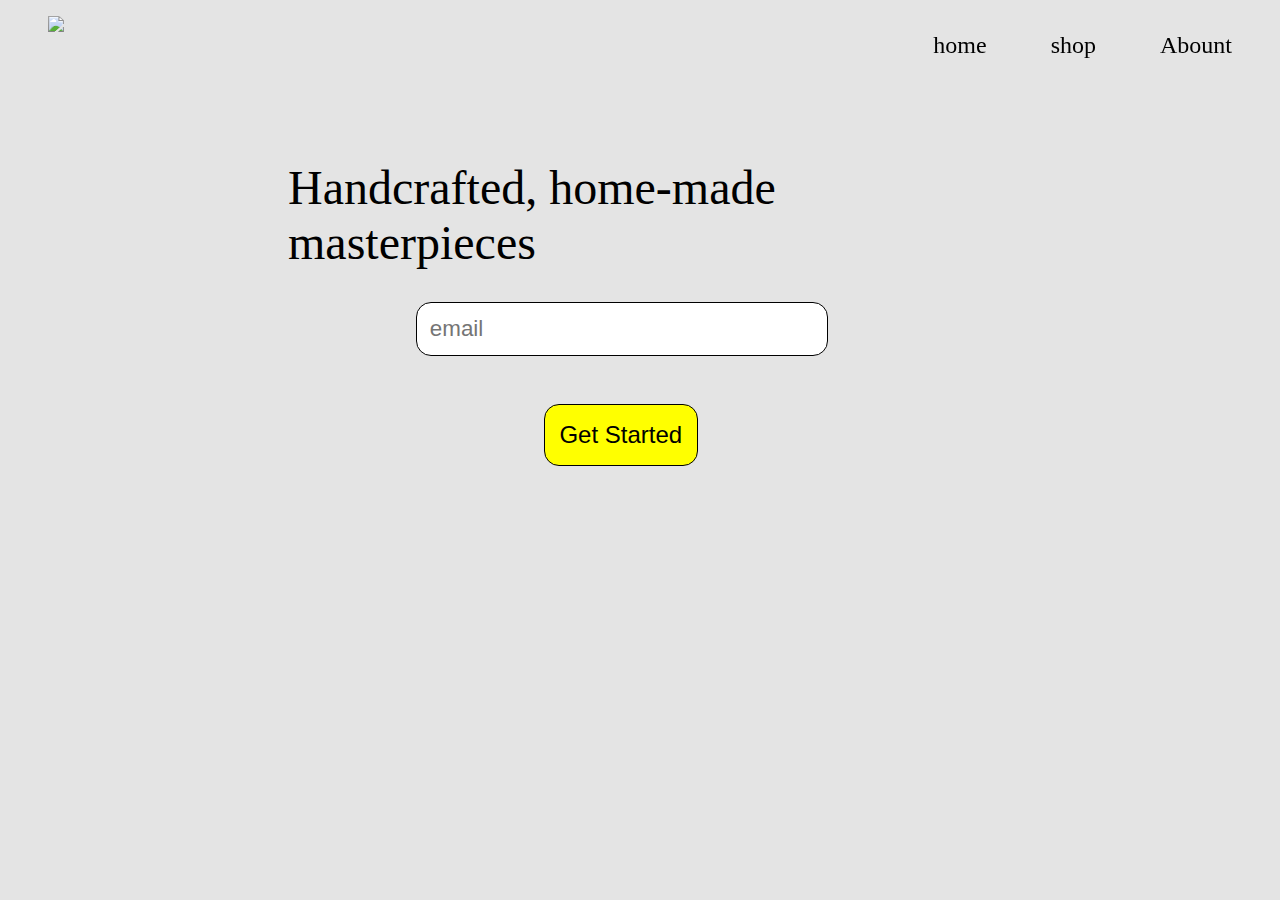
==== Design responsivo para a web legado/Landing Page/index.html @ a7db1f79 "Landing Page" ====
<!DOCTYPE html>
<html lang="pt-br">
<head>
    <meta charset="UTF-8">
    <meta http-equiv="X-UA-Compatible" content="IE=edge">
    <meta name="viewport" content="width=device-width, initial-scale=1.0">

    <title>Landing Page</title>

    <link rel="stylesheet" href="styles.css">
</head>
<body>
    <header id="header">
        <nav id="nav-bar">
            <img src="https://cdn.freecodecamp.org/testable-projects-fcc/images/product-landing-page-logo.png" id="header-img">
            <ul>
                <li>
                    <a href="#email" class="nav-link">home</a>
                </li>
                <li>
                    <a href="#form" class="nav-link">shop</a>
                </li>
                <li>
                    <a href="#video" class="nav-link">Abount</a>
                </li>
            </ul>
        </nav>
    </header>
    <main>
        <form id="form" action="https://www.freecodecamp.com/email-submit">
            <p>Handcrafted, home-made masterpieces
            </p>
            <input type="email" id="email" placeholder="email" required name="email">
            <input type="submit" id="submit" value="Get Started">
        </form>
        <iframe width="560" height="315" src="https://www.youtube.com/embed/y8Yv4pnO7qc" title="YouTube video player" frameborder="0" allow="accelerometer; autoplay; clipboard-write; encrypted-media; gyroscope; picture-in-picture" allowfullscreen></iframe>
    </main>
</body>
</html>
---- Design responsivo para a web legado/Landing Page/styles.css ----
@charset "UTF-8";
:root {
    --fundo: rgb(228, 228, 228);
}

html, body {
    margin: 0;
    padding: 0;
    width: 100vw;
    background-color: var(--fundo);
}

#nav-bar{
    background-color: var(--fundo);
    display: flex;
    position: fixed;
    top: 0;
    width: calc(100vw - 6rem);
    justify-content: space-between;
    margin: 1rem 3rem;
}
img {
    width: 18rem;
}
#nav-bar ul {
    display: flex;
    float: right;
    list-style: none;
    gap: 4rem;
}
#nav-bar a {
    color: black;
    text-decoration: none;
    font-size: 1.5rem;
}


form {
    margin: 3rem auto;
    width: 55vw;
}
form p {
    margin: 1rem auto;
    font-size: 3rem;
}
form #email {
    display: block;
    width: 30vw;
    padding: .8rem;
    margin: 2rem 10vw 1rem;
    border-radius: 15px;
    border: 1px solid black;
    font-size: 1.4rem;
}
form #submit {
    background-color: yellow;
    border: 1px solid black;
    border-radius: 15px;
    width: 12vw;
    margin: 2rem 20vw;
    padding: 1rem .1rem;
    font-size: 1.5rem;
}


main {
    margin-top: 10rem;
}

@media (max-width: 600px)
{

    #nav-bar{
        background-color: aqua;
    }

}
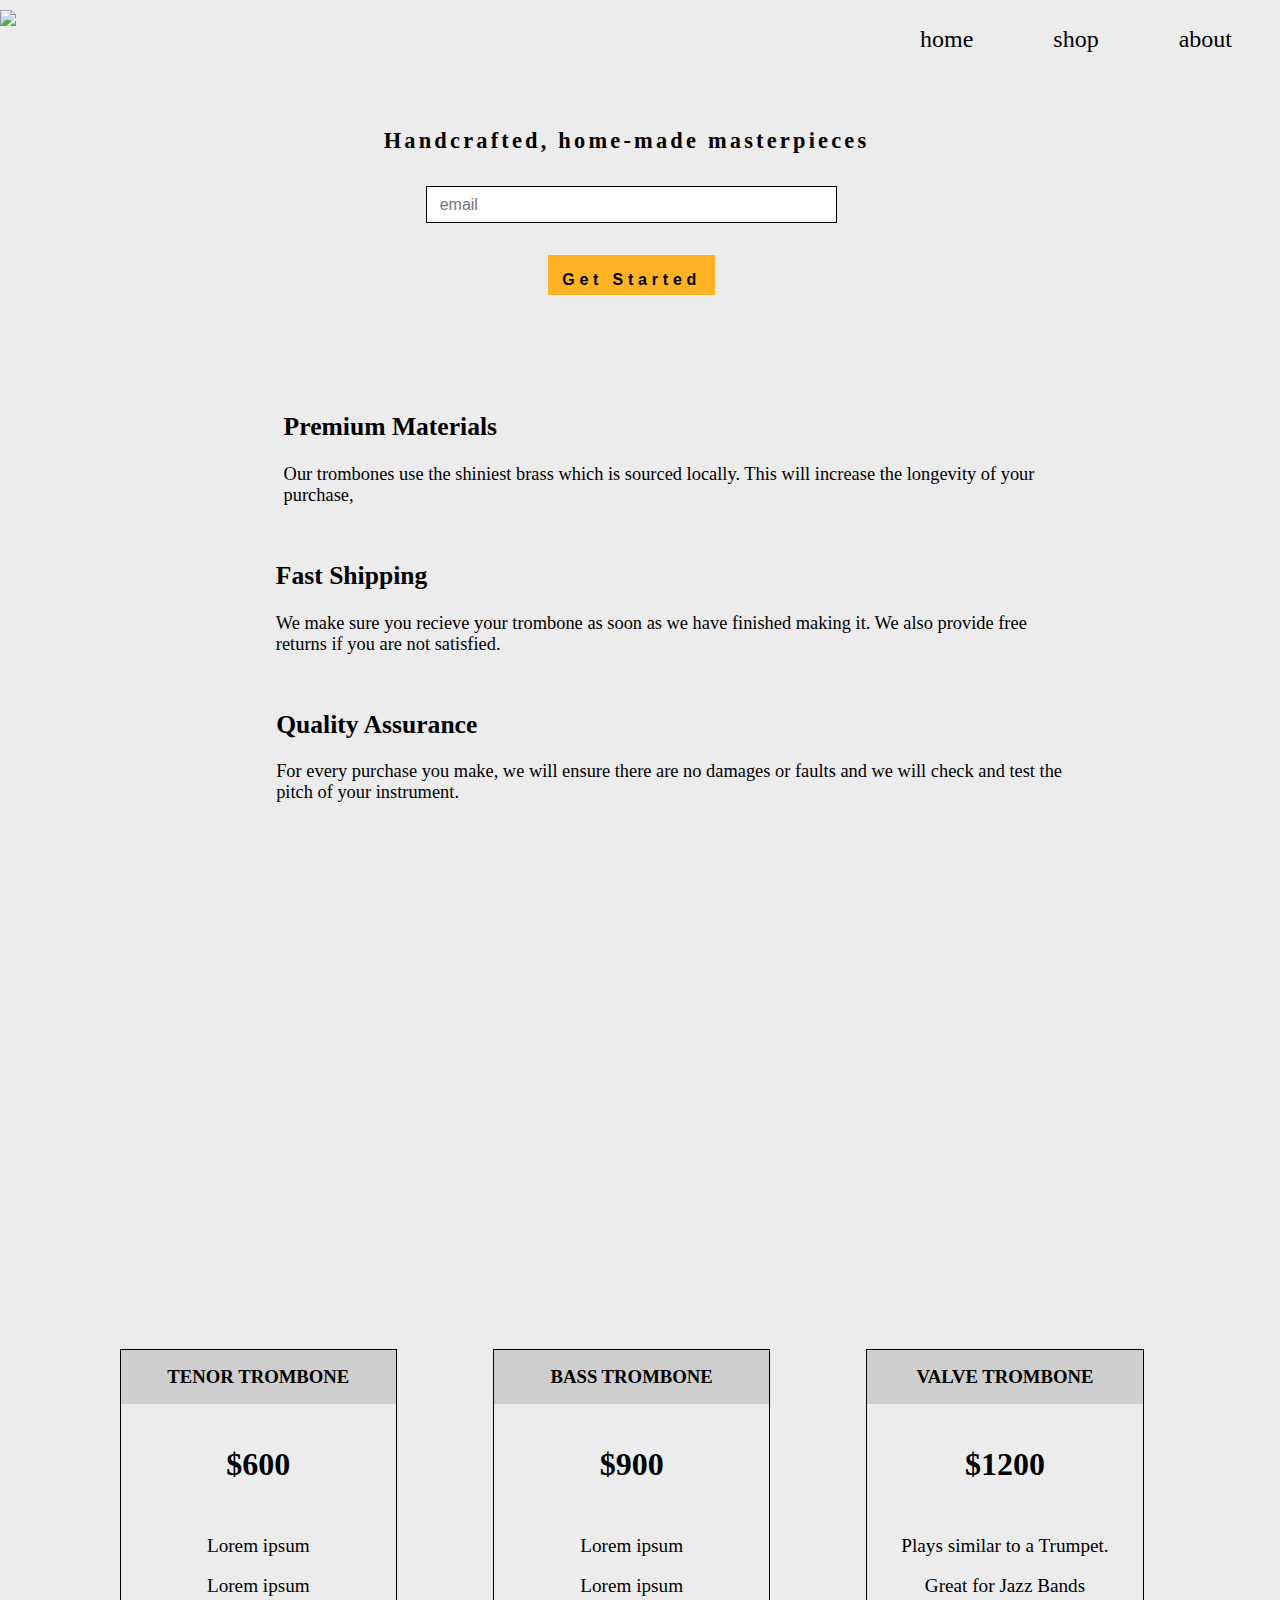
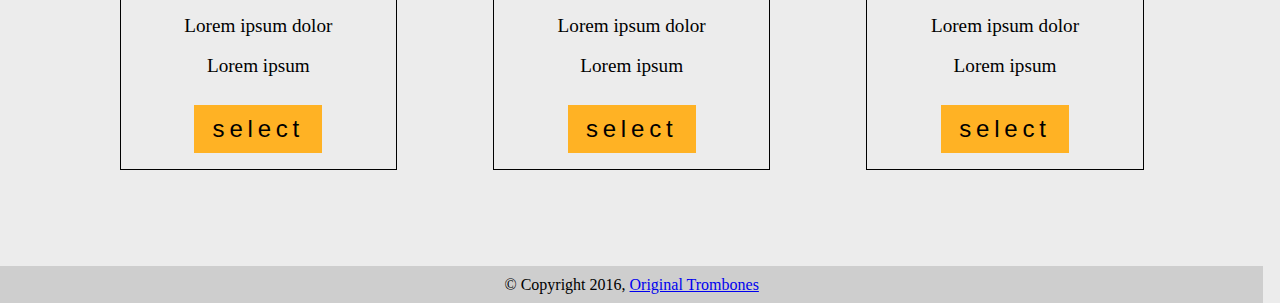
==== commit 5e794705: "Landing Page" ====
--- a/Design responsivo para a web legado/Landing Page/index.html
+++ b/Design responsivo para a web legado/Landing Page/index.html
@@ -8,6 +8,7 @@
     <title>Landing Page</title>
 
     <link rel="stylesheet" href="styles.css">
+    <link rel="stylesheet" href="https://use.fontawesome.com/releases/v5.8.1/css/all.css" integrity="sha384-50oBUHEmvpQ+1lW4y57PTFmhCaXp0ML5d60M1M7uH2+nqUivzIebhndOJK28anvf" crossorigin="anonymous">
 </head>
 <body>
     <header id="header">
@@ -21,19 +22,89 @@
                     <a href="#form" class="nav-link">shop</a>
                 </li>
                 <li>
-                    <a href="#video" class="nav-link">Abount</a>
+                    <a href="#video" class="nav-link">about</a>
                 </li>
             </ul>
         </nav>
     </header>
     <main>
         <form id="form" action="https://www.freecodecamp.com/email-submit">
-            <p>Handcrafted, home-made masterpieces
-            </p>
+            <h1>Handcrafted, home-made masterpieces
+            </h1>
             <input type="email" id="email" placeholder="email" required name="email">
             <input type="submit" id="submit" value="Get Started">
         </form>
-        <iframe width="560" height="315" src="https://www.youtube.com/embed/y8Yv4pnO7qc" title="YouTube video player" frameborder="0" allow="accelerometer; autoplay; clipboard-write; encrypted-media; gyroscope; picture-in-picture" allowfullscreen></iframe>
+
+        <div class="divs" id="stats">
+            <div class="padrao">
+                <div class="icon"><i class="fa fa-3x fa-fire"></i></div>
+                <div class="text-st">
+                    <h2>Premium Materials</h2>
+                    <p>Our trombones use the shiniest brass which is sourced locally. This will increase the longevity of your purchase,</p>
+                </div>
+            </div>
+            <div class="padrao">
+                <div class="icon"><i class="fa fa-3x fa-truck"></i></div>
+                <div class="text-st">
+                    <h2>Fast Shipping</h2>
+                    <p>We make sure you recieve your trombone as soon as we have finished making it. We also provide free returns if you are not satisfied.</p>
+                </div>
+            </div>
+            <div class="padrao">
+                <div class="icon">
+                    <i class="fa fa-3x fa-battery-full" aria-hidden="true"></i>
+                  </div>
+                <div class="text-st">
+                    <h2>Quality Assurance</h2>
+                    <p>For every purchase you make, we will ensure there are no damages or faults and we will check and test the pitch of your instrument.</p>
+                </div>
+            </div>
+        </div>
+
+        <div class="divs" id="videos">
+            <iframe id="video" width="560" height="315" src="https://www.youtube.com/embed/y8Yv4pnO7qc" title="YouTube video player" frameborder="0" allow="accelerometer; autoplay; clipboard-write; encrypted-media; gyroscope; picture-in-picture" allowfullscreen></iframe>
+        </div>
+
+        <div class="divs" id="price">
+            <div class="prices">
+                <h3>TENOR TROMBONE</h3>
+                <h4>$600
+                </h4>
+                <p> Lorem ipsum <br>
+                    Lorem ipsum <br>
+                    Lorem ipsum dolor <br>
+                    Lorem ipsum
+                </p>
+                <input type="button" value="select">
+            </div>
+            <div class="prices">
+                <h3>BASS TROMBONE</h3>
+                <h4>$900
+                </h4>
+                <p> Lorem ipsum <br>
+                    Lorem ipsum <br>
+                    Lorem ipsum dolor <br>
+                    Lorem ipsum
+                </p>
+                <input type="button" value="select">
+            </div>
+            <div class="prices">
+                <h3>VALVE TROMBONE</h3>
+                <h4>$1200
+                </h4>
+                <p> Plays similar to a Trumpet. <br>
+                    Great for Jazz Bands <br>
+                    Lorem ipsum dolor <br>
+                    Lorem ipsum
+                </p>
+                <input type="button" value="select">
+            </div>
+        </div>
     </main>
+    <footer class="divs" >
+        <p>
+            © Copyright 2016, <a href="https://product-landing-page.freecodecamp.rocks/">Original Trombones</a>
+        </p>
+    </footer>
 </body>
 </html>--- a/Design responsivo para a web legado/Landing Page/styles.css
+++ b/Design responsivo para a web legado/Landing Page/styles.css
@@ -1,32 +1,36 @@
 @charset "UTF-8";
 :root {
-    --fundo: rgb(228, 228, 228);
+    --fundo: rgb(236, 236, 236);
+    --fundo2: rgb(206, 206, 206);
+    --laranja: rgb(255, 178, 36);
 }
 
 html, body {
     margin: 0;
     padding: 0;
-    width: 100vw;
+    width: 98.7vw;
     background-color: var(--fundo);
 }
 
+/* navegação */
 #nav-bar{
     background-color: var(--fundo);
     display: flex;
     position: fixed;
     top: 0;
-    width: calc(100vw - 6rem);
+    width: 100vw;
     justify-content: space-between;
-    margin: 1rem 3rem;
+    padding: .6rem 0;
 }
 img {
-    width: 18rem;
+    width: 25rem;
 }
 #nav-bar ul {
     display: flex;
     float: right;
     list-style: none;
-    gap: 4rem;
+    gap: 5rem;
+    margin-right: 3rem;
 }
 #nav-bar a {
     color: black;
@@ -34,44 +38,134 @@
     font-size: 1.5rem;
 }
 
+/* Area principal */
+main {
+    margin-top: 8rem;
+}
 
+/* padroes */
+.divs {
+    margin-top: 6rem;
+}
+
+/* formulario */
 form {
-    margin: 3rem auto;
+    margin: 0 auto;
     width: 55vw;
 }
-form p {
+form h1 {
     margin: 1rem auto;
-    font-size: 3rem;
+    width: 31rem;
+    font-size: 1.4rem;
+    letter-spacing: .2rem;
 }
 form #email {
     display: block;
+    margin: 2rem auto 1rem;
     width: 30vw;
+    height: .6rem;
     padding: .8rem;
-    margin: 2rem 10vw 1rem;
-    border-radius: 15px;
     border: 1px solid black;
-    font-size: 1.4rem;
+    font-size: 1rem;
 }
 form #submit {
-    background-color: yellow;
+    display: block;
+    background-color: var(--laranja);
+    letter-spacing: .3rem;
+    font-weight: bold;
+    border: none;
+    width: 13vw;
+    height: 2.5rem;
+    margin: 2rem auto;
+    padding: 1rem .1rem;
+    font-size: 1rem;
+}
+
+/* segunda area */
+.padrao {
+    margin: 0 auto;
+    width: 55rem;
+    display: flex;
+    gap: 2.5rem;
+    height: auto;
+}
+.padrao .icon {
+    display: flex;
+    align-items: center;
+    justify-content: center;
+    width: 3.4rem;
+    color: var(--laranja);
+}
+.text-st {
+    margin-bottom: 1rem;
+}
+.text-st h2 {
+    font-size: 1.6rem;
+}
+.text-st p {
+    font-size: 1.15rem;
+}
+
+/* video */
+#videos {
+    width: 35vw;
+    margin-left: auto;
+    margin-right: auto;
+}
+
+/* compra */
+
+#price {
+    display: flex;
+    width: 80vw;
+    margin-left: auto;
+    margin-right: auto;
+    gap: 6rem;
+}
+.prices {
     border: 1px solid black;
-    border-radius: 15px;
-    width: 12vw;
-    margin: 2rem 20vw;
-    padding: 1rem .1rem;
+    text-align: center;
+    width: 30rem;
+}
+.prices h3 {
+    margin: 0;
+    background-color: var(--fundo2);
+    padding: 1rem 2rem;
+}
+.prices h4 {
+    font-size: 2rem;
+}
+.prices p {
+    font-size: 1.2rem;
+    line-height: 2.5rem;
+}
+.prices input {
+    background-color: var(--laranja);
+    border: none;
+    font-weight: normal;
     font-size: 1.5rem;
+    letter-spacing: .3rem;
+    margin-bottom: 1rem;
+    width: 10vw;
+    height: 3rem;
 }
 
 
-main {
-    margin-top: 10rem;
+/* footer */
+footer {
+    text-align: center;
+    background-color: var(--fundo2);
+}
+footer p {
+    margin: 0;
+    padding: .6rem;
 }
 
 @media (max-width: 600px)
 {
 
     #nav-bar{
-        background-color: aqua;
+        background-color: var(--fundo);
     }
 
 }